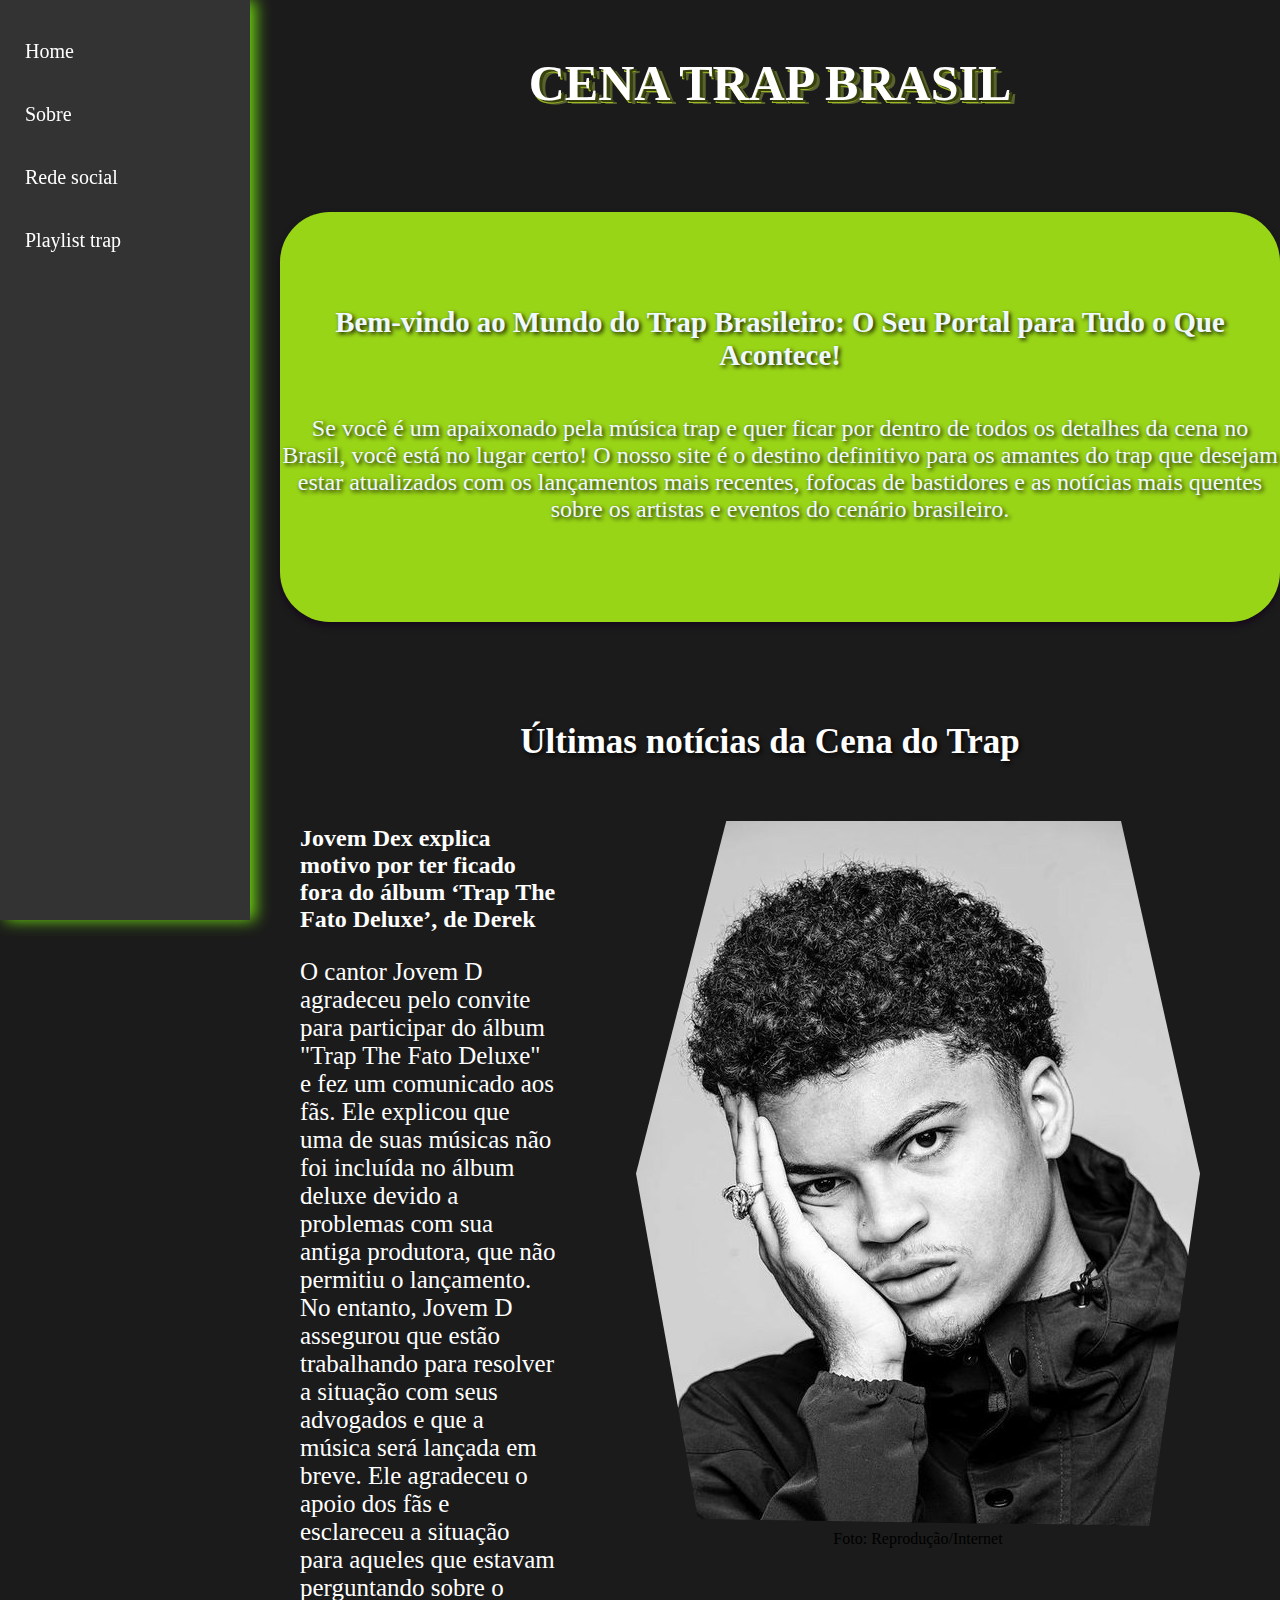
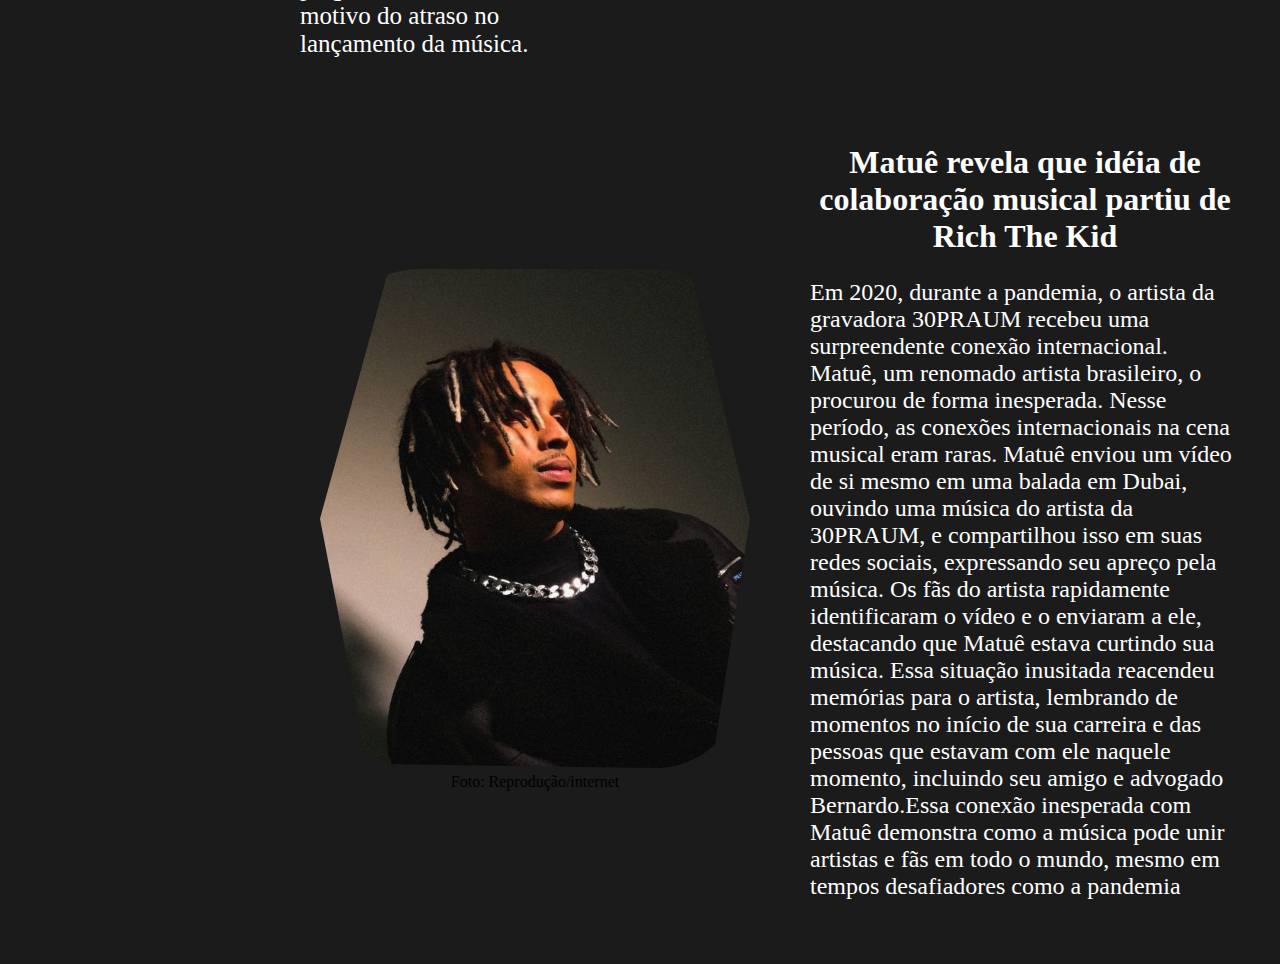
==== index.html @ fd8c17e6 "Atualizacão do projeto trap" ====
<!DOCTYPE html>
<html lang="pt-br">
<head>
    <meta charset="UTF-8">
    <meta name="viewport" content="width=device-width, initial-scale=1.0">
    <title>Cena do trap</title>
    <link rel="stylesheet" href="styles.css">
</head>
<body>
    <div class="sidebar">

            <a href="#">Home</a>
            <a href="#">Sobre</a>
            <a href="#">Rede social</a>
            <a href="#">Playlist trap</a>
    
    </div>
<div style="margin-left: 260px; padding: 20px;">
    <h1 class="titulo">Cena trap Brasil</h1>
<div class="text">
<h1 class="into">Bem-vindo ao Mundo do Trap Brasileiro: O Seu Portal para Tudo o Que Acontece!</h1>
<p>Se você é um apaixonado pela música trap e quer ficar por dentro de todos os detalhes da cena no Brasil, você está no lugar certo! O nosso site é o destino definitivo para os amantes do trap que desejam estar atualizados com os lançamentos mais recentes, fofocas de bastidores e as notícias mais quentes sobre os artistas e eventos do cenário brasileiro. </p>
</div>
    <title>Últimas Notícias do Trap</title>


    <h1 class="title">Últimas notícias da Cena do Trap</h1>
    
    <div class="dream">
        <div class="conteudo">
            <h2>Jovem Dex explica motivo por ter ficado fora do álbum ‘Trap The Fato Deluxe’, de Derek</h2>
            <p>
                O cantor Jovem D agradeceu pelo convite para participar do álbum "Trap The Fato Deluxe" e fez um comunicado aos fãs. Ele explicou que uma de suas músicas não foi incluída no álbum deluxe devido a problemas com sua antiga produtora, que não permitiu o lançamento. No entanto, Jovem D assegurou que estão trabalhando para resolver a situação com seus advogados e que a música será lançada em breve. Ele agradeceu o apoio dos fãs e esclareceu a situação para aqueles que estavam perguntando sobre o motivo do atraso no lançamento da música.
            </p>
        </div>
        
        <div class="dex">
            <figure>
                <img src="imagens/jovem dex 30.jpg" alt="Imagem de Jovem Dex">
                <figcaption>Foto: Reprodução/Internet</figcaption>
            </figure>
        </div>
    </div>

    <div class="conexoes">
        <div class="tue">
            <figure>
            <img src="imagens/foto do matue vam´p.jpg" alt="foto do matuê">
            <figcaption>Foto: Reprodução/internet</figcaption>
        </figure>
        </div>
        <div class="texto">
            <h1>Matuê revela que idéia de colaboração musical partiu de Rich The Kid</h1>
            <p>     Em 2020, durante a pandemia, o artista da gravadora 30PRAUM recebeu uma surpreendente conexão internacional. Matuê, um renomado artista brasileiro, o procurou de forma inesperada. Nesse período, as conexões internacionais na cena musical eram raras. Matuê enviou um vídeo de si mesmo em uma balada em Dubai, ouvindo uma música do artista da 30PRAUM, e compartilhou isso em suas redes sociais, expressando seu apreço pela música. Os fãs do artista rapidamente identificaram o vídeo e o enviaram a ele, destacando que Matuê estava curtindo sua música. Essa situação inusitada reacendeu memórias para o artista, lembrando de momentos no início de sua carreira e das pessoas que estavam com ele naquele momento, incluindo seu amigo e advogado Bernardo.Essa conexão inesperada com Matuê demonstra como a música pode unir artistas e fãs em todo o mundo, mesmo em tempos desafiadores como a pandemia</p>
        </div>
    </div>
</div>
</body>
</html>
---- styles.css ----
body{
    background-color: #1b1b1b;
    margin: 0px;
    padding: 0px;
}
.sidebar {
    height: 100%;
    width: 250px;
    position:fixed;
    top: 0;
    left: 0;
    background-color: #333;
    padding-top: 20px;
    box-shadow: 5px 0 15px rgba(127, 252, 17, 0.874);
}
.sidebar a {
    padding: 20px 25px;
    text-decoration: none;
    font-size: 20px;
    color: #fff;
    display: block;
}
.sidebar a:hover{
    background-color: #abea24;
}

.text {
    background-color: #99d517;
    color: aliceblue;
    height: 410px;
    width: 1000px;
    box-shadow: 0px 4px 6px rgba(20, 3, 29, 0.702);
    font-size: 24px;
    align-items: center;
    text-align: center;
    white-space: pre-line;
    margin: 100px auto;
    display: flex;
    flex-direction: column; 
    justify-content: center;
    flex-wrap: wrap;
    text-shadow: 2px 2px 4px rgba(0, 0, 0, 0.9);
    border-radius: 50px; 
}



.into{
    font-size: larger;
    color:aliceblue;

    
}
h1{
    text-align: center;
    color:rgb(255, 255, 255);
    box-shadow: inset;
}
.conteiner{
    max-height: 100vh;
    overflow-y: auto;
}
.rede{
    width:140px;
    height:40px;
    border-radius: 10px;
    border: none;
    box-shadow: 0px 4px 6px rgba(28, 19, 32, 0.658);
    font-size:large;
    background: #abea24;
    color:aliceblue;
    cursor: pointer;
}


.nome_botao{
    display: flex;
    align-items:center; 
    justify-content:center;
    text-decoration: none; 
    font-size:large;
}
.dream{
    display: flex;
}
.conteudo{
    flex: 1;
    padding: 20px;
}
.dex {
    flex: 1;
    padding: 20px;
    margin: 0px;
    
}
.dex img{
    box-shadow: inset 0px 0px 20px rgba(0, 0, 0, 0.9);
    clip-path: polygon(16% 0, 86% 0, 100% 50%, 91% 100%, 11% 99%, 0% 50%);
}
.conteudo p{
    font-size:25px;
    color:#ffffff;
}
.conteudo h1{
    font-size: 35px;
}
.retangulo h1{
    font-size: 35px;
    color: #ffffff;
}
.conteudo h2{
    color: rgb(255, 255, 255);
}
.title{
    font-size: 35px;
    text-shadow: 2px 2px 4px rgba(0, 0, 0, 0.8);
}
figcaption{
    text-align:center;
    opacity: 1.0;
}
.conexoes{
    display: flex;
}
.tue img {
    max-width: 100%;
    height: auto;
    clip-path: polygon(16% 0, 86% 0, 100% 50%, 91% 100%, 11% 99%, 0% 50%);
    width: 430px;
    height: 500px;
    top: 40px;
    margin-top: 150px;
    border-radius: 100px ;
    
}
.tue:hover {
    transform: translateX(20px);
}
.texto {
    flex: 1;
    padding: 20px;
    text-align: left;
}
.texto p{
    font-size: 24px;
    color:#ffffff ;
}
.titulo{
    font-size: 50px;
    font-weight: bold;
    text-transform: uppercase;
    color:#ffffff;
    text-shadow: 
                3px 2px 0 #36410c, 
                2px 3px 0 #9dba26, 
                6px 4px 0 #58622f;
}
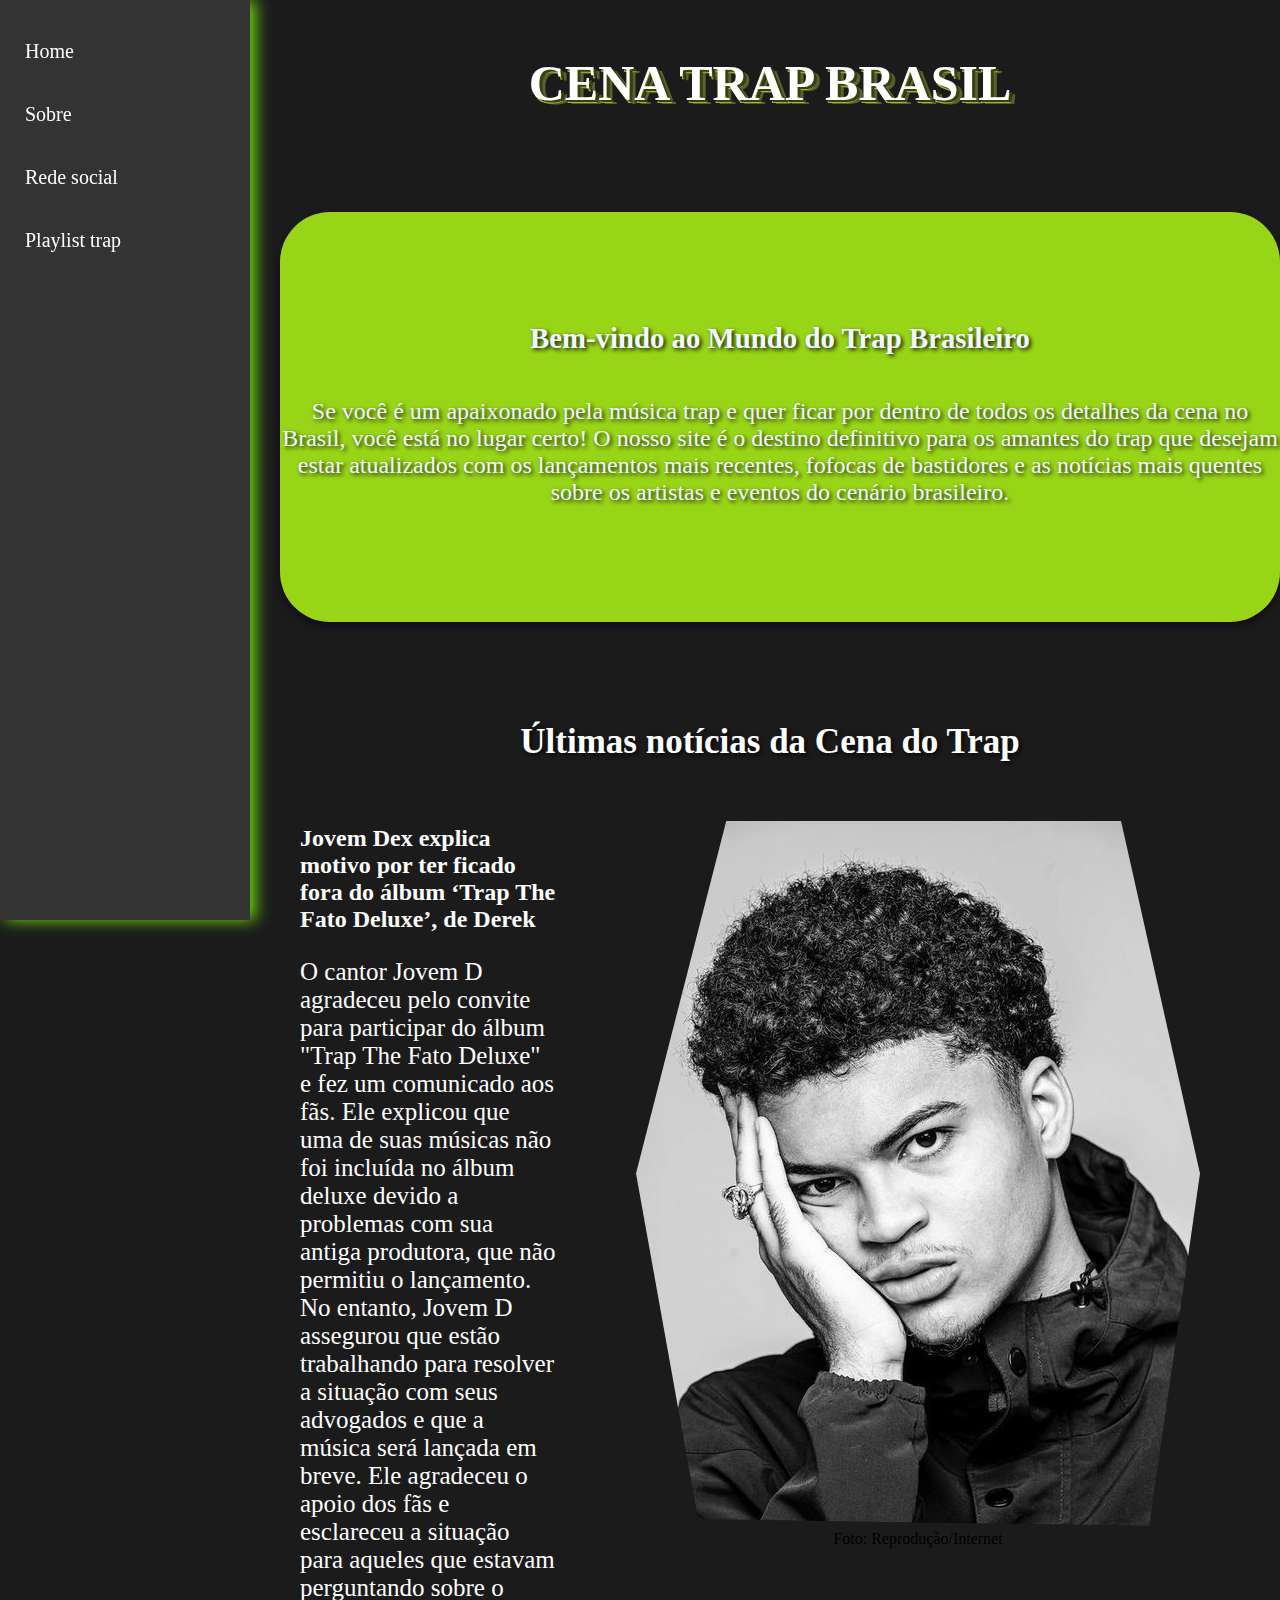
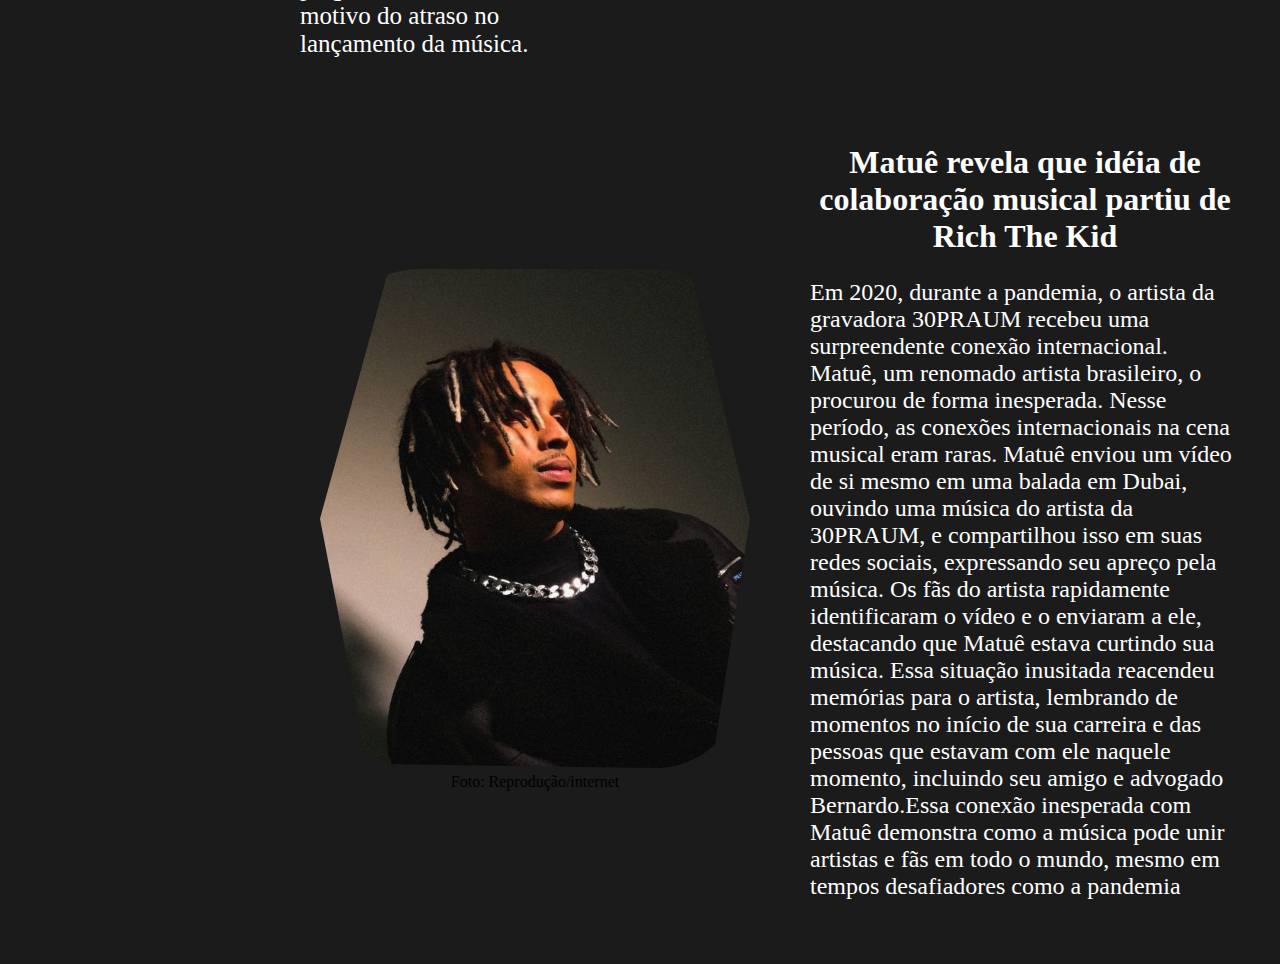
==== commit 3ccf562a: "Nova versão do site projeto trap" ====
--- a/index.html
+++ b/index.html
@@ -18,7 +18,7 @@
 <div style="margin-left: 260px; padding: 20px;">
     <h1 class="titulo">Cena trap Brasil</h1>
 <div class="text">
-<h1 class="into">Bem-vindo ao Mundo do Trap Brasileiro: O Seu Portal para Tudo o Que Acontece!</h1>
+<h1 class="into">Bem-vindo ao Mundo do Trap Brasileiro</h1>
 <p>Se você é um apaixonado pela música trap e quer ficar por dentro de todos os detalhes da cena no Brasil, você está no lugar certo! O nosso site é o destino definitivo para os amantes do trap que desejam estar atualizados com os lançamentos mais recentes, fofocas de bastidores e as notícias mais quentes sobre os artistas e eventos do cenário brasileiro. </p>
 </div>
     <title>Últimas Notícias do Trap</title>
